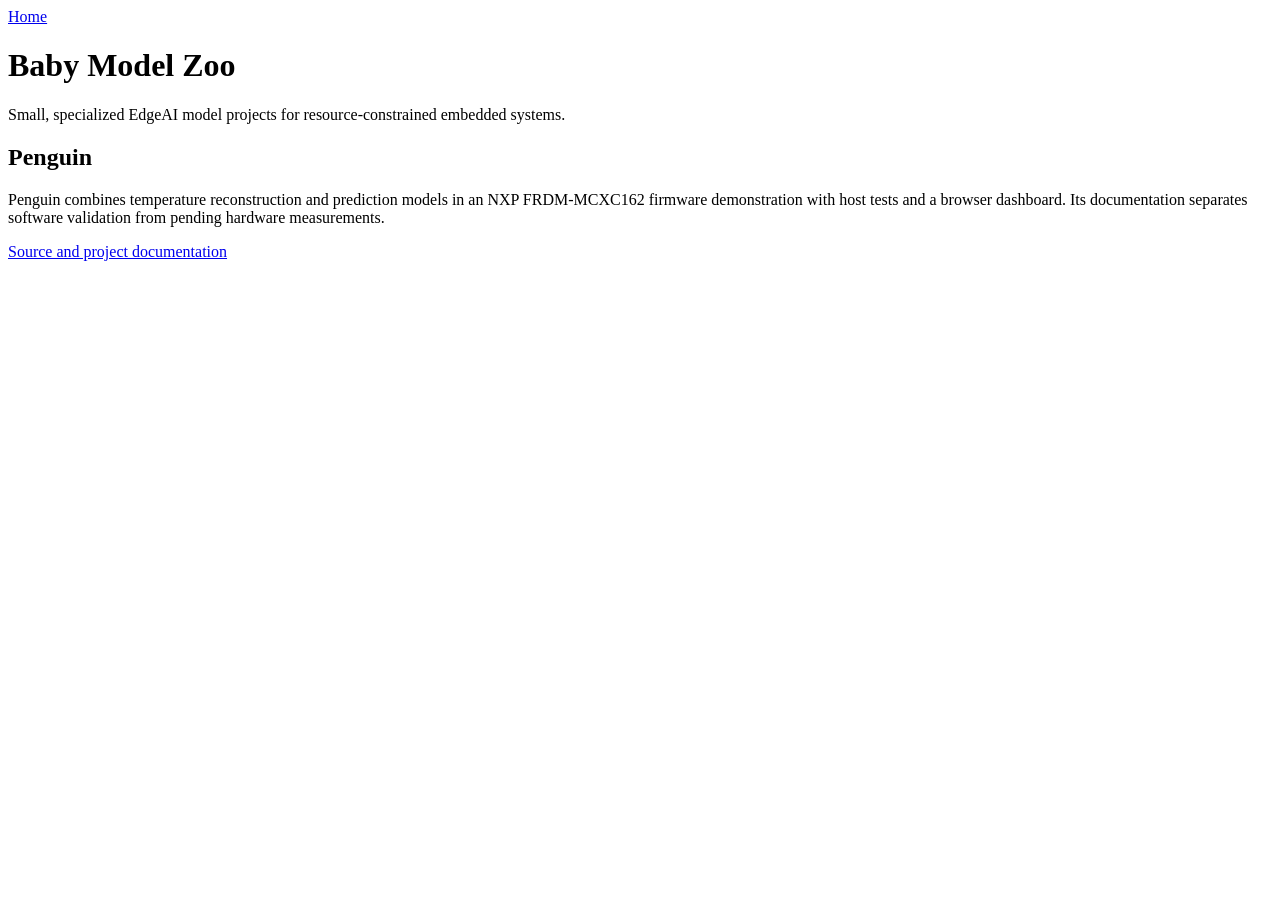
==== baby-model-zoo.html @ f019dea9 "Publish EdgeAI project hub" ====
<!doctype html><html lang="en"><head><meta charset="utf-8"><meta name="viewport" content="width=device-width,initial-scale=1"><title>Baby Model Zoo | EdgeAI</title><meta name="description" content="Small EdgeAI model projects for embedded systems, including the Penguin temperature anomaly detector."><link rel="canonical" href="https://telespial.github.io/baby-model-zoo.html"></head><body><nav><a href="index.html">Home</a></nav><main><h1>Baby Model Zoo</h1><p>Small, specialized EdgeAI model projects for resource-constrained embedded systems.</p><h2>Penguin</h2><p>Penguin combines temperature reconstruction and prediction models in an NXP FRDM-MCXC162 firmware demonstration with host tests and a browser dashboard. Its documentation separates software validation from pending hardware measurements.</p><p><a href="https://github.com/telespial/Baby-Model-Zoo/tree/main/models/penguin-temperature-anomaly-detector">Source and project documentation</a></p></main></body></html>
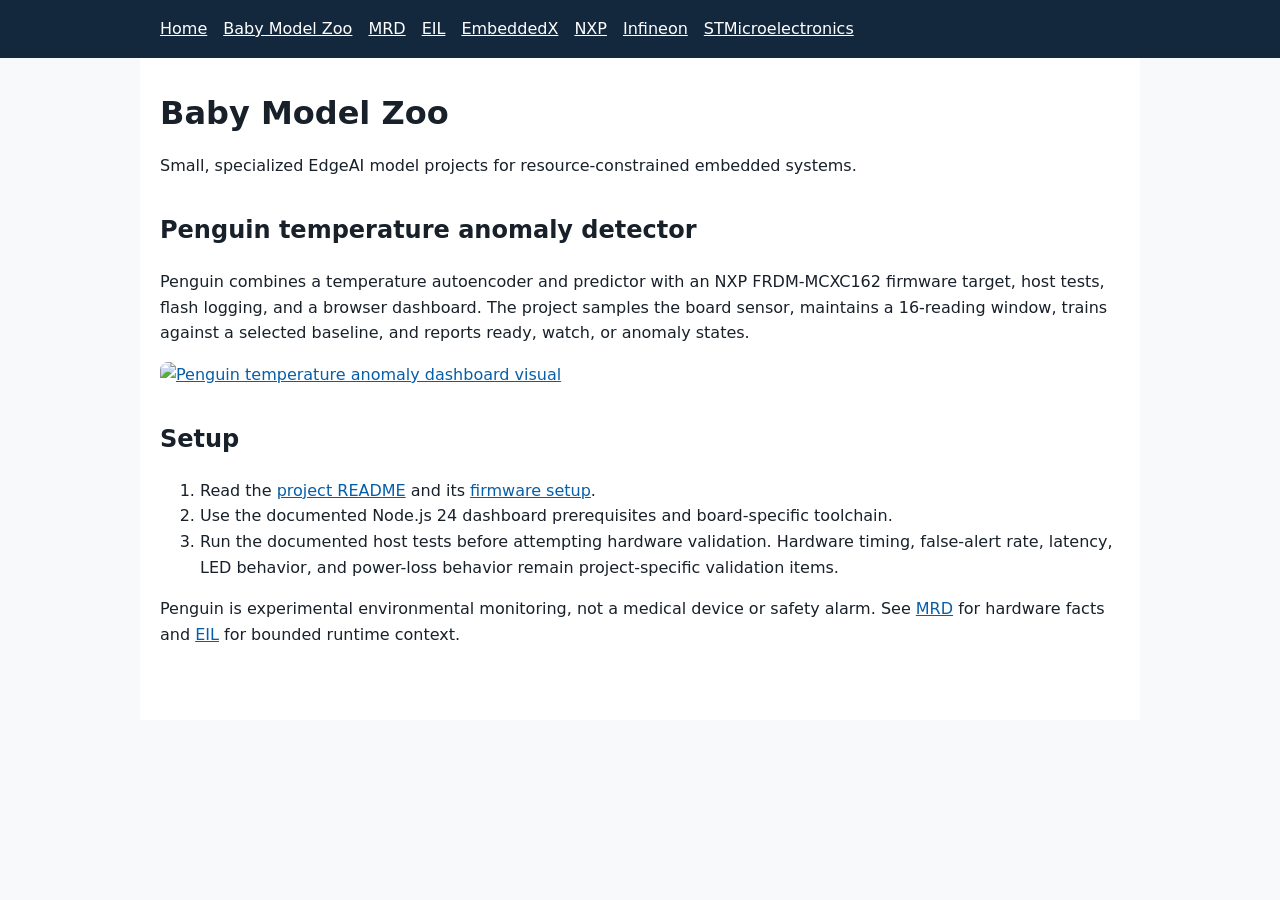
==== commit 3f7ae70b: "Expand EdgeAI project pages and responsive navigation" ====
--- a/baby-model-zoo.html
+++ b/baby-model-zoo.html
@@ -1 +1,3 @@
-<!doctype html><html lang="en"><head><meta charset="utf-8"><meta name="viewport" content="width=device-width,initial-scale=1"><title>Baby Model Zoo | EdgeAI</title><meta name="description" content="Small EdgeAI model projects for embedded systems, including the Penguin temperature anomaly detector."><link rel="canonical" href="https://telespial.github.io/baby-model-zoo.html"></head><body><nav><a href="index.html">Home</a></nav><main><h1>Baby Model Zoo</h1><p>Small, specialized EdgeAI model projects for resource-constrained embedded systems.</p><h2>Penguin</h2><p>Penguin combines temperature reconstruction and prediction models in an NXP FRDM-MCXC162 firmware demonstration with host tests and a browser dashboard. Its documentation separates software validation from pending hardware measurements.</p><p><a href="https://github.com/telespial/Baby-Model-Zoo/tree/main/models/penguin-temperature-anomaly-detector">Source and project documentation</a></p></main></body></html>
+<!doctype html>
+<html lang="en"><head><meta charset="utf-8"><meta name="viewport" content="width=device-width,initial-scale=1"><title>Baby Model Zoo | EdgeAI</title><meta name="description" content="Small EdgeAI model projects for embedded systems, including Penguin on NXP FRDM-MCXC162."><link rel="canonical" href="https://telespial.github.io/baby-model-zoo.html"><link rel="stylesheet" href="style.css"></head>
+<body><nav><a href="index.html">Home</a><a href="baby-model-zoo.html">Baby Model Zoo</a><a href="mrd.html">MRD</a><a href="eil.html">EIL</a><a href="embeddedx.html">EmbeddedX</a><a href="nxp-demos.html">NXP</a><a href="infineon-demos.html">Infineon</a><a href="stmicro-demos.html">STMicroelectronics</a></nav><main><h1>Baby Model Zoo</h1><p>Small, specialized EdgeAI model projects for resource-constrained embedded systems.</p><h2>Penguin temperature anomaly detector</h2><p>Penguin combines a temperature autoencoder and predictor with an NXP FRDM-MCXC162 firmware target, host tests, flash logging, and a browser dashboard. The project samples the board sensor, maintains a 16-reading window, trains against a selected baseline, and reports ready, watch, or anomaly states.</p><p><a href="https://github.com/user-attachments/assets/c3bcbed2-1fbe-4cb9-9b09-bff4f1f4cd80"><img src="https://github.com/user-attachments/assets/c3bcbed2-1fbe-4cb9-9b09-bff4f1f4cd80" alt="Penguin temperature anomaly dashboard visual"></a></p><h2>Setup</h2><ol><li>Read the <a href="https://github.com/telespial/Baby-Model-Zoo/tree/main/models/penguin-temperature-anomaly-detector">project README</a> and its <a href="https://github.com/telespial/Baby-Model-Zoo/tree/main/models/penguin-temperature-anomaly-detector/firmware/README.md">firmware setup</a>.</li><li>Use the documented Node.js 24 dashboard prerequisites and board-specific toolchain.</li><li>Run the documented host tests before attempting hardware validation. Hardware timing, false-alert rate, latency, LED behavior, and power-loss behavior remain project-specific validation items.</li></ol><p>Penguin is experimental environmental monitoring, not a medical device or safety alarm. See <a href="mrd.html">MRD</a> for hardware facts and <a href="eil.html">EIL</a> for bounded runtime context.</p></main></body></html>
--- a/style.css
+++ b/style.css
@@ -0,0 +1 @@
+:root{font-family:system-ui,-apple-system,BlinkMacSystemFont,"Segoe UI",sans-serif;color:#18202a;background:#f7f9fb;line-height:1.6}body{margin:0}nav,main,header{max-width:960px;margin:auto;padding:1rem 1.25rem}nav{background:#14283d;color:#fff;max-width:none;padding-left:max(1.25rem,calc((100% - 960px)/2));padding-right:max(1.25rem,calc((100% - 960px)/2))}nav a{color:#fff;margin-right:1rem}main{background:#fff;min-height:70vh}h1{line-height:1.15}h2{margin-top:2rem}a{color:#075ea8}img{display:block;max-width:100%;height:auto;border-radius:.5rem;margin:1rem 0}ul{padding-left:1.4rem}.page-links{display:flex;flex-wrap:wrap;gap:.5rem 1rem}@media(max-width:600px){nav,main,header{padding:.8rem 1rem}nav a{display:inline-block;margin:.2rem .7rem .2rem 0;font-size:.95rem}body{font-size:1rem}h1{font-size:1.8rem}h2{font-size:1.3rem}}
